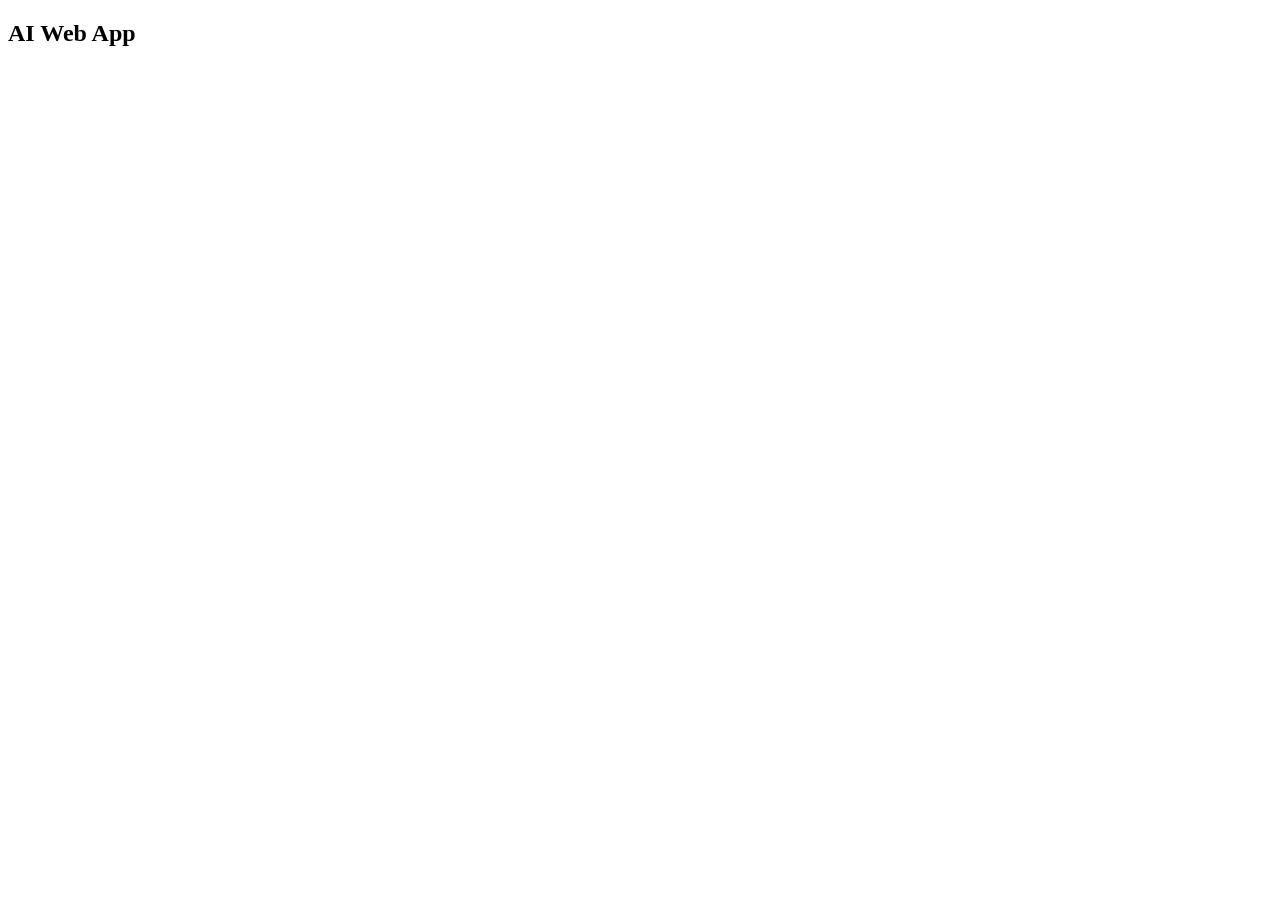
==== templates/index.html @ 4e1fd7dd "vi" ====
<!DOCTYPE html>
<html lang="en">
<head>
    <meta charset="UTF-8">
    <meta name="viewport" content="width=device-width, initial-scale=1.0">
    <title>AI Web App</title>
    <link rel="stylesheet" href="/static/styles.css">
</head>
<body>
    <div class="container">
        <h2>AI Web App</h2>
    </div>
</body>
</html>
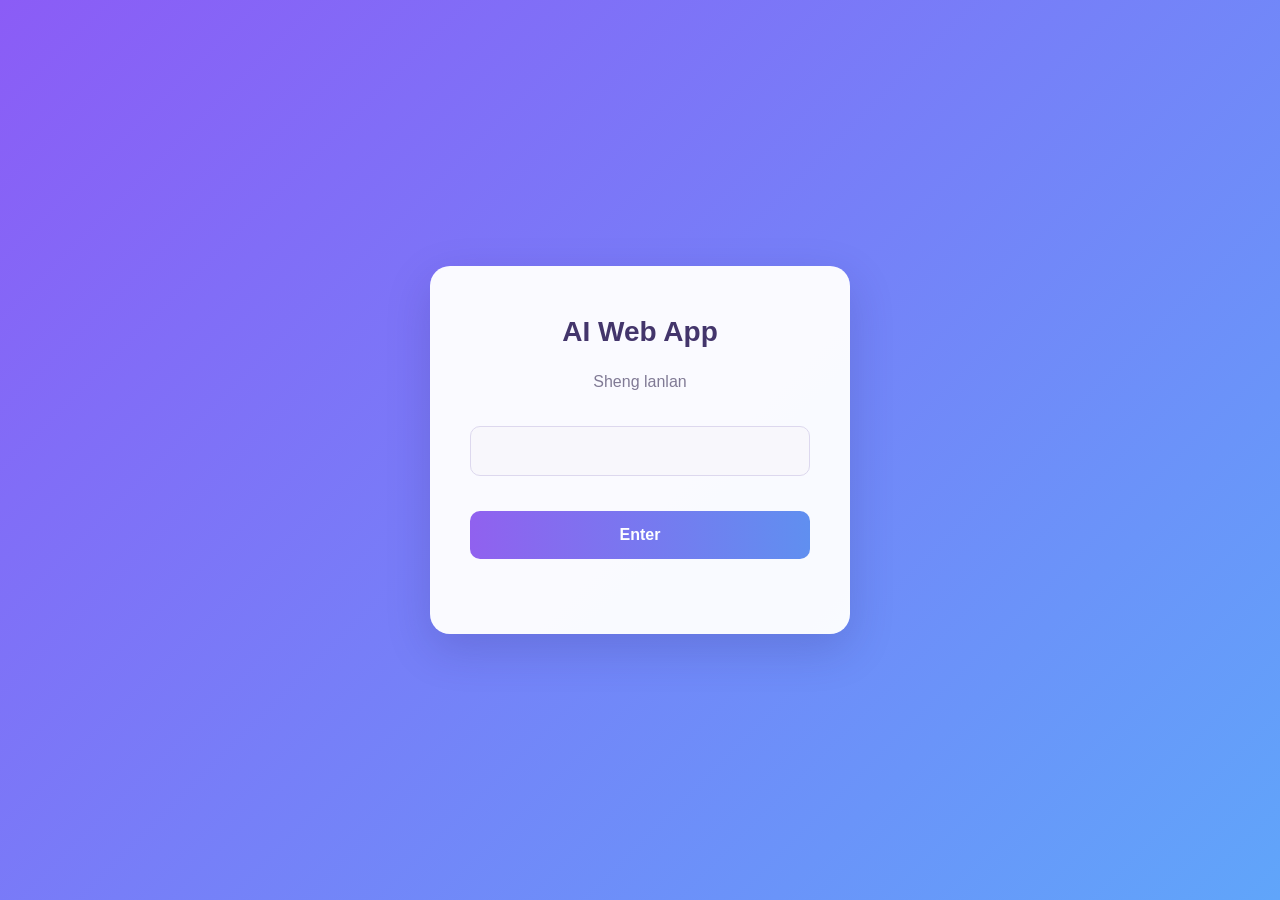
==== commit 7a68f499: "Update DBS Web App" ====
--- a/templates/index.html
+++ b/templates/index.html
@@ -10,6 +10,11 @@
 <body>
     <div class="container">
         <h2>AI Web App</h2>
+        <h4>Sheng lanlan</h4>
+            <form action="/main" method="post">
+                <input type = "text" name="q">
+                <input type = "submit" value="Enter">
+            </form>
     </div>
 </body>
 </html>
--- a/static/styles.css
+++ b/static/styles.css
@@ -0,0 +1,195 @@
+
+/* ===== Overall Page ===== */
+
+* {
+    box-sizing: border-box;
+}
+
+body {
+    font-family: 'Segoe UI', Arial, sans-serif;
+    background: linear-gradient(135deg, #8b5cf6, #60a5fa);
+    background-attachment: fixed;
+    margin: 0;
+    padding: 20px;
+    min-height: 100vh;
+    display: flex;
+    justify-content: center;
+    align-items: center;
+}
+
+/* ===== Main Card ===== */
+
+.container {
+    background: rgba(255, 255, 255, 0.96);
+    padding: 45px 35px;
+    border-radius: 20px;
+    box-shadow: 0 15px 45px rgba(40, 30, 100, 0.18);
+    max-width: 420px;
+    width: 100%;
+    text-align: center;
+    transition: transform 0.3s ease,
+                box-shadow 0.3s ease;
+}
+
+.container:hover {
+    transform: translateY(-4px);
+    box-shadow: 0 20px 55px rgba(40, 30, 100, 0.24);
+}
+
+/* ===== Headings ===== */
+
+h2 {
+    font-size: 28px;
+    font-weight: 700;
+    color: #43356b;
+    margin: 0 0 20px;
+}
+
+h4 {
+    font-size: 16px;
+    font-weight: 400;
+    color: #807a95;
+    margin-bottom: 25px;
+}
+
+/* ===== Forms ===== */
+
+form {
+    margin: 18px 0;
+}
+
+/* ===== Input Fields ===== */
+
+input[type="text"],
+input[type="number"] {
+    width: 100%;
+    padding: 14px 16px;
+    border: 1px solid #ddd8ee;
+    border-radius: 10px;
+    background-color: #f8f7fc;
+    font-size: 16px;
+    outline: none;
+    transition: all 0.3s ease;
+}
+
+input[type="text"]:focus,
+input[type="number"]:focus {
+    border-color: #8b5cf6;
+    background-color: white;
+    box-shadow: 0 0 0 4px rgba(139, 92, 246, 0.12);
+}
+
+/* ===== Buttons ===== */
+
+button,
+input[type="submit"] {
+    display: inline-block;
+    width: 100%;
+    padding: 14px 20px;
+    border: none;
+    border-radius: 10px;
+    background: linear-gradient(90deg, #9061ef, #608ff0);
+    color: white;
+    font-size: 16px;
+    font-weight: 600;
+    cursor: pointer;
+    transition: transform 0.2s ease,
+                box-shadow 0.2s ease;
+}
+
+button:hover,
+input[type="submit"]:hover {
+    transform: translateY(-2px);
+    box-shadow: 0 6px 18px rgba(113, 91, 220, 0.3);
+}
+
+button:active,
+input[type="submit"]:active {
+    transform: translateY(0);
+}
+
+/* ===== Text ===== */
+
+p {
+    margin-top: 20px;
+    font-size: 16px;
+    color: #6f6590;
+}
+
+/* ===== Images ===== */
+
+.image-class {
+    max-width: 100%;
+    height: auto;
+    border-radius: 12px;
+    margin-bottom: 20px;
+    display: block;
+}
+
+/* ===== Mobile Responsive ===== */
+
+@media (max-width: 768px) {
+    body {
+        padding: 16px;
+    }
+
+    .container {
+        padding: 30px 22px;
+        border-radius: 16px;
+    }
+
+    h2 {
+        font-size: 24px;
+    }
+
+    input,
+    button {
+        font-size: 15px;
+    }
+
+    p {
+        font-size: 14px;
+    }
+}
+
+/* Improve spacing inside the card */
+
+.container {
+    padding: 50px 40px;
+}
+
+h2 {
+    margin-bottom: 25px;
+}
+
+h4 {
+    margin-bottom: 35px;
+}
+
+/* Style all text input fields */
+
+input:not([type="submit"]) {
+    display: block;
+    width: 100%;
+    padding: 15px 18px;
+    margin: 20px 0;
+    border: 1px solid #ddd8ee;
+    border-radius: 10px;
+    background: #f8f7fc;
+    font-size: 16px;
+    box-sizing: border-box;
+}
+
+/* More space around buttons */
+
+input[type="submit"],
+button {
+    margin-top: 15px;
+    padding: 15px 20px;
+}
+
+/* More spacing between forms */
+
+form {
+    margin: 25px 0;
+}
